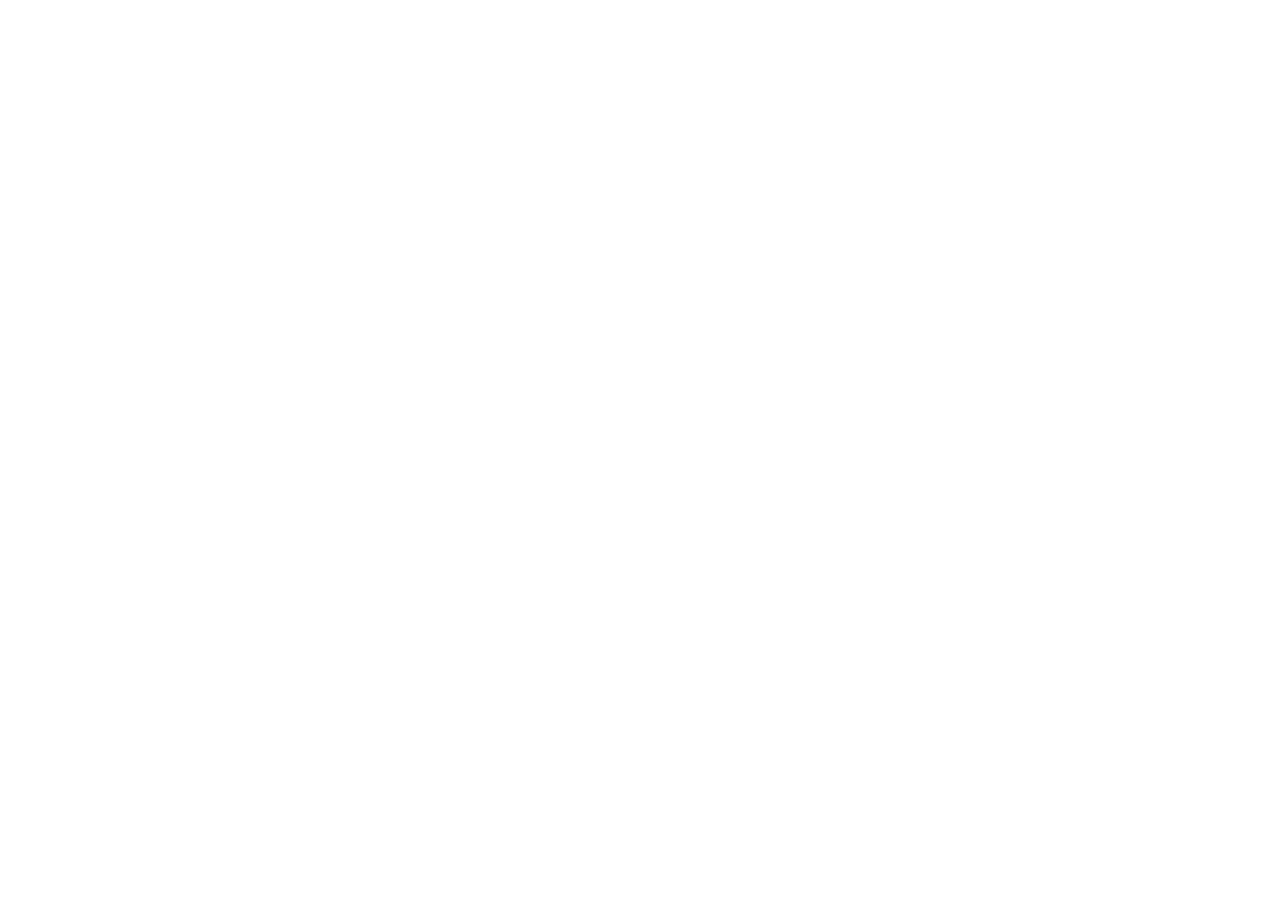
==== index.html @ 09636fbb "pagina principal" ====
<!DOCTYPE html>
<html lang="pt-br">
<head>
    <meta charset="UTF-8">
    <meta name="viewport" content="width=device-width, initial-scale=1.0">
    <title>Projeto Midias Sociais</title>
</head>
<body>
    
</body>
</html>
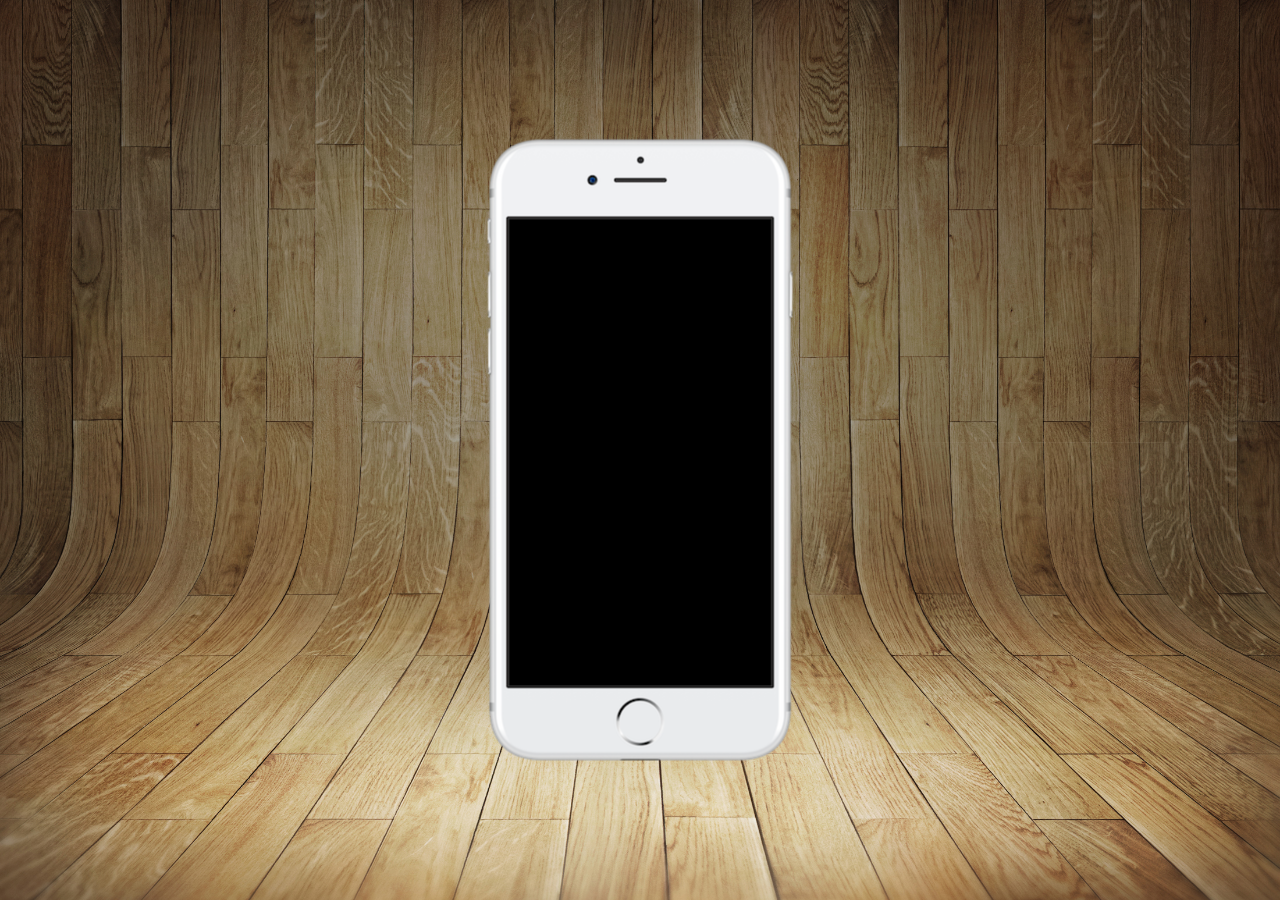
==== commit 0cf26583: "começo" ====
--- a/index.html
+++ b/index.html
@@ -3,9 +3,17 @@
 <head>
     <meta charset="UTF-8">
     <meta name="viewport" content="width=device-width, initial-scale=1.0">
+    <link rel="stylesheet" href="estilo/estyle.css">
     <title>Projeto Midias Sociais</title>
 </head>
 <body>
-    
+    <main>
+        <section id="telefone">
+
+        </section>
+        <section id="redes-sociais">
+
+        </section>
+    </main>   
 </body>
 </html>--- a/estilo/estyle.css
+++ b/estilo/estyle.css
@@ -0,0 +1,33 @@
+@charset "UTF-8";
+
+*{
+    margin: 0px;
+    padding: 0px;
+    font-family: Arial, Helvetica, sans-serif;
+}
+
+html, body{
+    height: 100vh;
+    width: 100vw;
+}
+
+body{
+    background: url(../imagens/fundo-madeira.jpg) no-repeat top center;
+    background-size: cover;
+    background-attachment: fixed;
+}
+
+main{
+    position: relative;
+    height: 100vh;
+}
+
+section#telefone{
+    position: absolute;
+    top: 50%;
+    left: 50%;
+    transform: translate(-50%, -50%);
+    height: 627px;
+    width: 311px;
+    background: url(../imagens/frame-iphone.png) no-repeat;
+}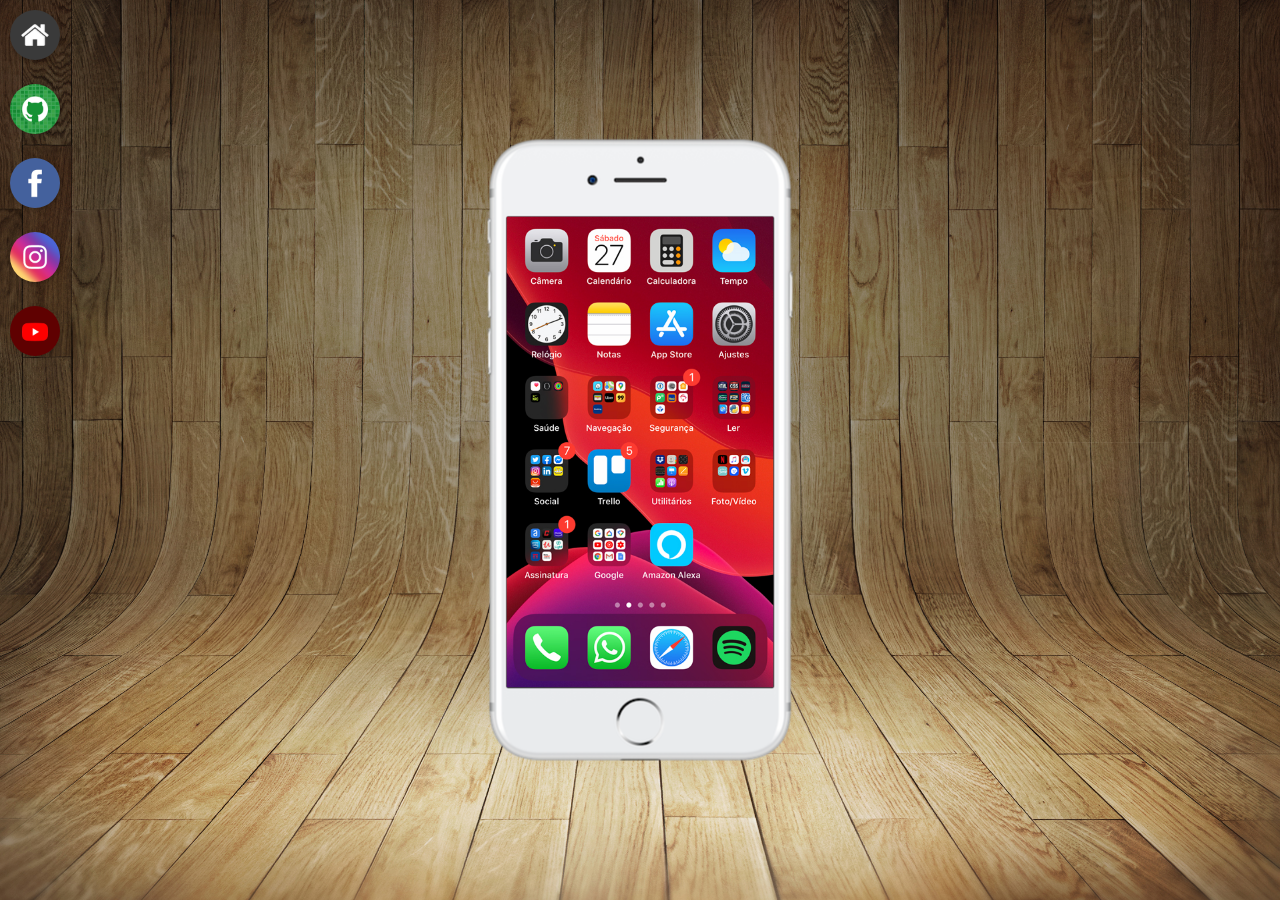
==== commit 7aac6b84: "project finished" ====
--- a/index.html
+++ b/index.html
@@ -9,10 +9,14 @@
 <body>
     <main>
         <section id="telefone">
-
+            <iframe src="home.html" name="Tela" id="tela"  frameborder="0">Seu navegador não é compativel com este site</iframe>
         </section>
         <section id="redes-sociais">
-
+            <a href="home.html" target="Tela"><img src="imagens/logo-home.jpg" alt="Home"></a><br>
+            <a href="github.html" target="Tela"><img src="imagens/logo-github.jpg" alt="Github"></a><br>
+            <a href="facebook.html" target="Tela"><img src="imagens/logo-facebook.jpg" alt="Facebook"></a><br>
+            <a href="instagram.html" target="Tela"><img src="imagens/logo-instagram.jpg" alt="Instagram"></a><br>
+            <a href="youtube.html" target="Tela"><img src="imagens/logo-youtube.jpg" alt="Youtube"></a><br>
         </section>
     </main>   
 </body>
--- a/estilo/estyle.css
+++ b/estilo/estyle.css
@@ -30,4 +30,32 @@
     height: 627px;
     width: 311px;
     background: url(../imagens/frame-iphone.png) no-repeat;
+}
+
+iframe#tela{
+    position: relative;
+    top: 80px;
+    left: 22px;
+    width: 267px;
+    height: 471px;
+
+}
+
+section#redes-sociais{
+    
+}
+
+section#redes-sociais img{
+    margin: 10px;
+    width: 50px;
+    border-radius: 50%;
+    box-shadow: 1px 2px 5px rgba(0, 0, 0, 0.233);
+    box-sizing: border-box;
+}
+
+section#redes-sociais img:hover{
+    box-shadow: 2px 4px 10px black;
+    border: .5px solid rgb(255, 255, 255);
+    transform: translate(5px, -5px );
+    transition: transform .5s, border 1s ;
 }